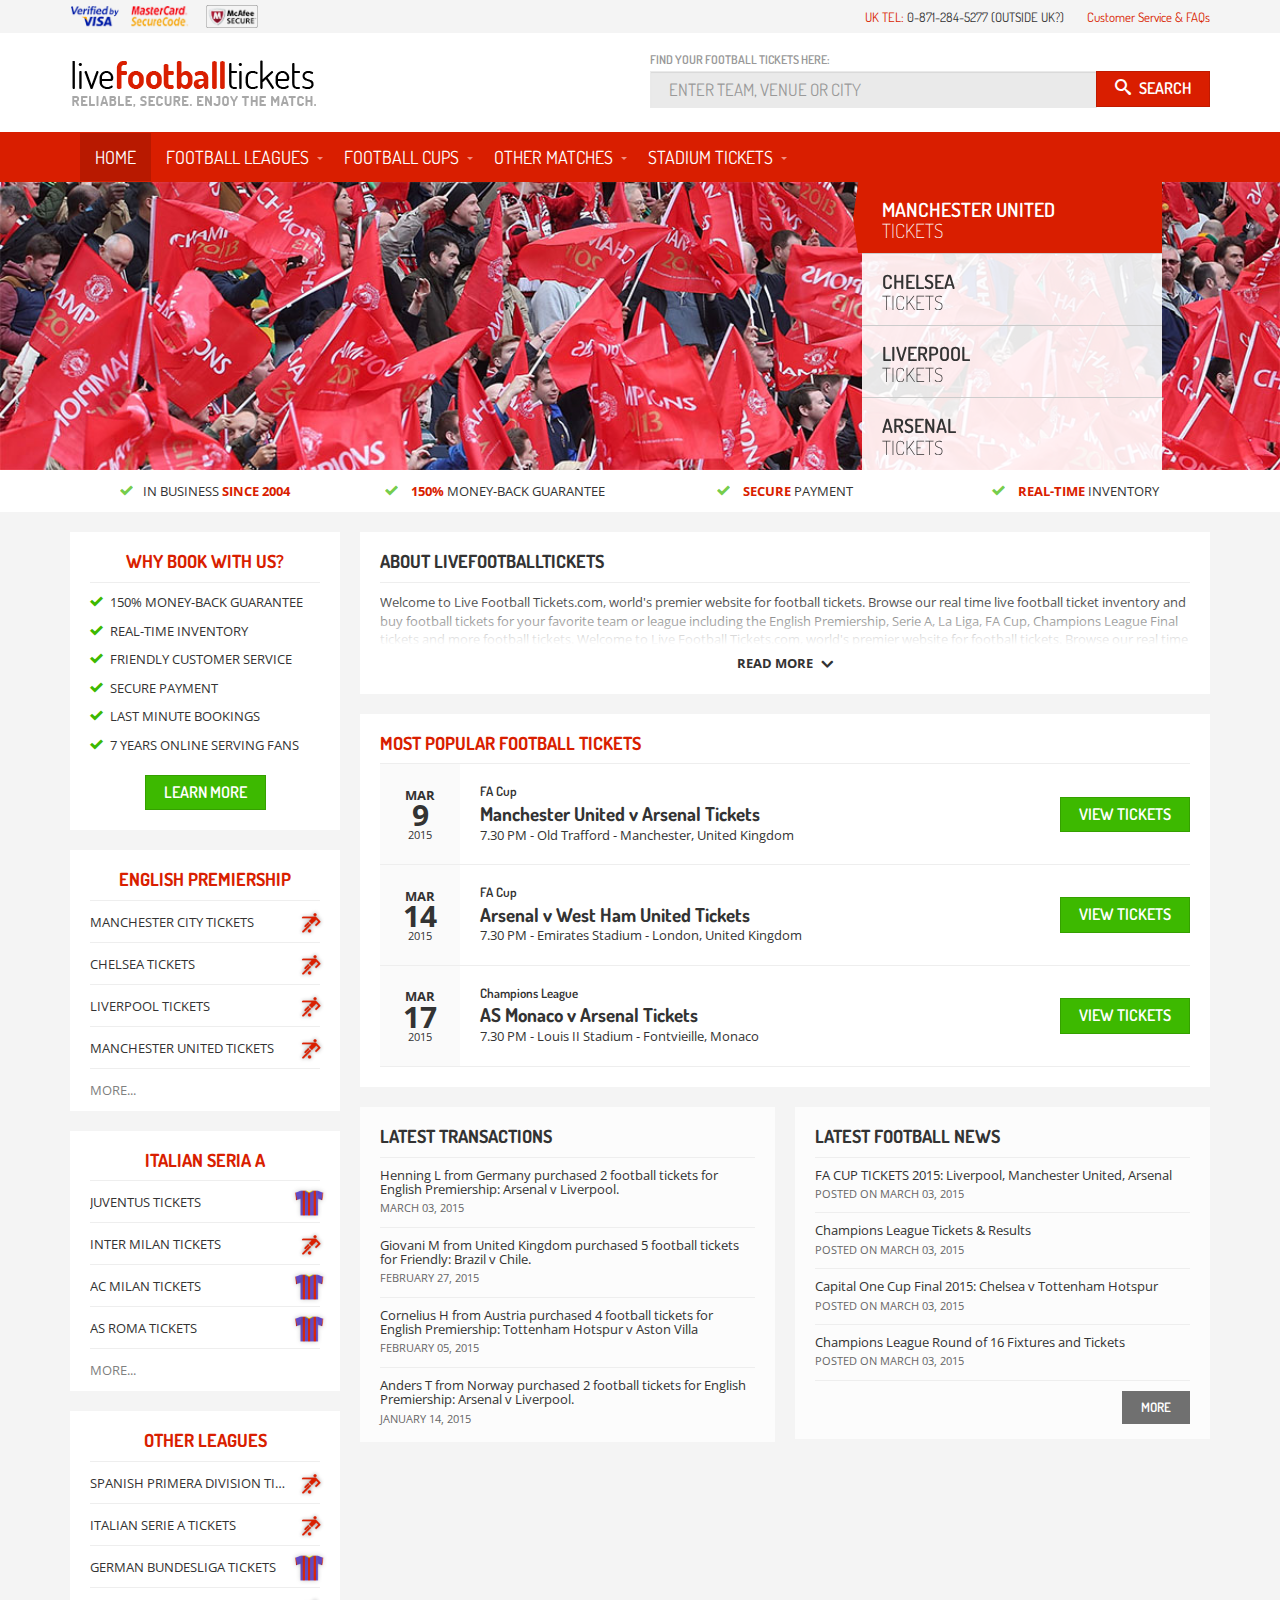
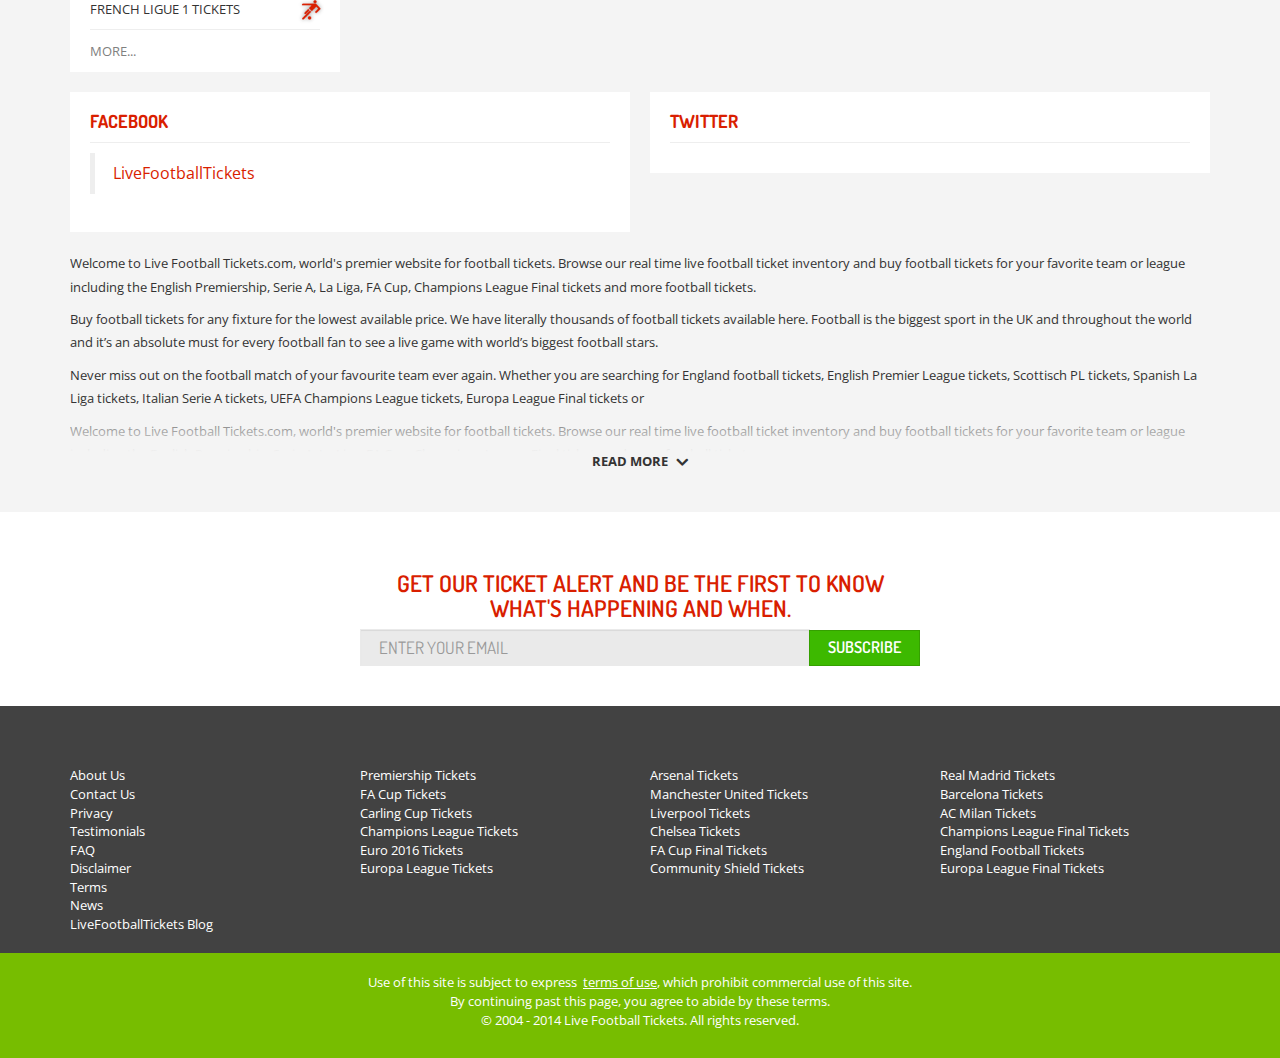
==== index.html @ 7b4acac4 "Updates" ====
<!doctype html>
<html class="no-js">
  <head>
    <meta charset="utf-8">
    <title>LiveFootballTickets</title>
    <meta name="description" content="">
    <meta name="viewport" content="width=device-width, initial-scale=1">
    <!-- Place favicon.ico and apple-touch-icon.png in the root directory-->
    <link href="http://fonts.googleapis.com/css?family=Dosis:300,400,600,700,800|Open+Sans:300italic,400italic,400,300,700" rel="stylesheet" type="text/css" />
    <base href="/livefootballtickets">
    <!-- for github deploy only -->
    <link rel="stylesheet" href="styles/vendor.css?v=af28445c48b2ef10b7b23343bd97a630" inline>
    <link rel="stylesheet" href="styles/app.css?v=44ea3790572076ad682a41f0f8be0756" inline>
    <meta http-equiv="X-UA-Compatible" content="IE=edge" />
    <!--[if lt IE 9]>
<link href="/respond.proxy.gif" id="respond-redirect" rel="respond-redirect"/>
<script src="/respond.min.js"></script>
<![endif]-->
    <style>
      @-webkit-viewport {
        width: device-width;
      }

      @-moz-viewport {
        width: device-width;
      }

      @-ms-viewport {
        width: device-width;
      }

      @-o-viewport {
        width: device-width;
      }

      @viewport {
        width: device-width;
      }
    </style>
    <script>
      if (navigator.userAgent.match(/IEMobile\/10\.0/))
      {
        var msViewportStyle = document.createElement('style');
        msViewportStyle.appendChild(document.createTextNode('@-ms-viewport{width:auto!important}'));
        document.querySelector('head').appendChild(msViewportStyle);
      }
    </script>
  </head>
  <body class="page--home">
    <div id="fb-root"></div>
    <!-- section: header -->
    <div class="header">
      <!-- partial: header_top -->
      <div class="header-top">
        <div class="container">
          <div class="row">
            <div class="col-xs-7 col-sm-5">
              <div class="wrap wrap-verified">
                <img src="images/verified.png" alt="Verified by VISA, MasterCard SecureCode, McAfee Secure" width="135" class="img-responsive" />
              </div>
              <div class="wrap wrap-mcafee">
                <a href="#">
                  <img src="images/mcafee-secure.png" alt="McAfee Secure" class="img-responsive" />
                </a>
              </div>
              <div class="wrap wrap-fb">
                <div data-href="https://www.facebook.com/LiveFootballTickets" data-layout="button_count" data-action="like" data-show-faces="false" data-share="false" class="hidden-xs fb-like"></div>
              </div>
            </div>
            <div class="col-sm-7 hidden-xs contact-info">
              <span class="text-uppercase">
                <span class="text-primary">UK tel:</span> 0-871-284-5277 (outside UK?)</span>
              <a href="/content.html" class="faq-link">Customer Service & FAQs</a>
            </div>
            <div class="col-xs-5 visible-xs-block text-uppercase contact-info">
              <div class="text-muted">
                <i class="icon icon-phone"></i> UK tel</div>
              <div class="telephone">0-871-284-5277</div>
            </div>
          </div>
        </div>
      </div>
      <!-- endpartial: header_top -->
      <div class="header-middle">
        <!-- partial: header_main -->
        <header class="header-main">
          <div class="container">
            <div class="row">
              <div class="col-sm-3">
                <a href="/" class="logo">
                  <div class="logo-title text-hide">
                    <img src="images/logo.png" alt="LiveFootballTickets: Reliable, secure, enjoy the match." class="logo-img img-responsive" />LiveFootballTickets</div>
                  <div class="logo-subtitle text-hide">Reliable, secure, enjoy the match.</div>
                </a>
              </div>
              <div class="col-sm-6 col-sm-offset-3">
                <div class="search">
                  <h5 class="search-label hidden-xs">Find your football tickets here:</h5>
                  <form action="/" type="POST"></form>
                  <div class="input-group">
                    <input id="search-main" name="" placeholder="Enter team, venue or city" class="form-control input-lg" />
                    <span class="input-group-btn">
                      <button type="submit" class="btn btn-lg btn-primary">
                        <i class="icon icon-search"></i>
                        <span class="hidden-xs">Search</span>
                      </button>
                    </span>
                  </div>
                </div>
              </div>
            </div>
          </div>
        </header>
        <!-- endpartial: header_main -->
        <!-- partial: header_navbar -->
        <nav id="navbar" class="header-navbar navbar navbar-default navbar-expander">
          <div class="container">
            <button type="button" data-toggle="collapse" data-target="#main-menu" class="navbar-toggle collapsed">
              <span class="sr-only">Toggle navigation</span>
              <span class="icon-bar"></span>
              <span class="icon-bar"></span>
              <span class="icon-bar"></span>
            </button>
            <div id="main-menu" class="navbar-collapse collapse">
              <ul class="nav navbar-nav">
                <li class="active">
                  <a href="/">Home</a>
                </li>
                <li class="dropdown">
                  <a href="/league.html">Football Leagues</a>
                  <button data-toggle="dropdown" aria-expanded="false" class="dropdown-toggle">
                    <span class="caret"></span>
                  </button>
                  <ul role="menu" class="dropdown-menu">
                    <li>
                      <a href="/league.html">About</a>
                    </li>
                    <li>
                      <a href="/league.html">Contact</a>
                    </li>
                    <li>
                      <a href="/league.html">Contact</a>
                    </li>
                    <li>
                      <a href="/league.html">About</a>
                    </li>
                    <li>
                      <a href="/league.html">Contact</a>
                    </li>
                    <li>
                      <a href="/league.html">Contact</a>
                    </li>
                  </ul>
                </li>
                <li class="dropdown">
                  <a href="/league.html">Football Cups</a>
                  <button data-toggle="dropdown" aria-expanded="false" class="dropdown-toggle">
                    <span class="caret"></span>
                  </button>
                  <ul role="menu" class="dropdown-menu">
                    <li>
                      <a href="/content.html">About</a>
                    </li>
                    <li>
                      <a href="/content.html">Contact</a>
                    </li>
                  </ul>
                </li>
                <li class="dropdown">
                  <a href="/match.html">Other matches</a>
                  <button data-toggle="dropdown" aria-expanded="false" class="dropdown-toggle">
                    <span class="caret"></span>
                  </button>
                  <ul role="menu" class="dropdown-menu">
                    <li>
                      <a href="/match.html">About</a>
                    </li>
                    <li>
                      <a href="/match.html">Contact</a>
                    </li>
                  </ul>
                </li>
                <li class="dropdown">
                  <a href="/match.html">Stadium tickets</a>
                  <button data-toggle="dropdown" aria-expanded="false" class="dropdown-toggle">
                    <span class="caret"></span>
                  </button>
                  <ul role="menu" class="dropdown-menu">
                    <li>
                      <a href="/content.html">About</a>
                    </li>
                    <li>
                      <a href="/content.html">Contact</a>
                    </li>
                  </ul>
                </li>
              </ul>
            </div>
          </div>
        </nav>
        <!-- endpartial: header_navbar -->
      </div>
      <div id="header-slider">
        <div id="header-slider-placeholder">
          <div class="stretcher">
            <div class="midpoint">
              <div class="midpoint-inner">
                <img src="images/ajax-loader.gif" width="32" height="32" class="loader">
              </div>
            </div>
          </div>
        </div>
        <div id="header-slider-main">
          <img src="images/hp2-manunited.jpg" alt="">
          <img src="images/hp2-chelsea.jpg" alt="">
          <img src="images/hp2-liverpool.jpg" alt="">
          <img src="images/hp2-arsenal.jpg" alt="">
        </div>
        <!-- Slider indicators -->
        <div id="header-slider-nav-wrap" class="hidden-xs hidden-sm">
          <div class="container">
            <ul id="header-slider-nav">
              <li data-idx="0" class="active">
                <a href="/club.html" class="slider-nav-link">
                  <div class="slider-nav-inner">
                    <div class="triangle"></div>
                    <h4>Manchester United</h4>
                    <h5>Tickets</h5>
                  </div>
                </a>
              </li>
              <li data-idx="1">
                <a href="/club.html" class="slider-nav-link">
                  <div class="slider-nav-inner">
                    <div class="triangle"></div>
                    <h4>Chelsea</h4>
                    <h5>Tickets</h5>
                  </div>
                </a>
              </li>
              <li data-idx="2">
                <a href="/club.html" class="slider-nav-link">
                  <div class="slider-nav-inner">
                    <div class="triangle"></div>
                    <h4>Liverpool</h4>
                    <h5>Tickets</h5>
                  </div>
                </a>
              </li>
              <li data-idx="3">
                <a href="/club.html" class="slider-nav-link">
                  <div class="slider-nav-inner">
                    <div class="triangle"></div>
                    <h4>Arsenal</h4>
                    <h5>Tickets</h5>
                  </div>
                </a>
              </li>
            </ul>
          </div>
        </div>
      </div>
      <!-- partial: header_info -->
      <div class="header-info">
        <div class="container">
          <div class="row">
            <div class="col-sm-4 col-md-3">
              <h4>
                <i class="icon icon-checkmark"></i>In business
                <strong class="text-primary"> since 2004</strong>
              </h4>
            </div>
            <div class="col-sm-4 col-md-3 hidden-xs hidden-sm">
              <h4>
                <i class="icon icon-checkmark"></i>
                <strong class="text-primary">150%</strong> money-back guarantee</h4>
            </div>
            <div class="col-sm-4 col-md-3 hidden-xs">
              <h4>
                <i class="icon icon-checkmark"></i>
                <strong class="text-primary">Secure</strong> payment</h4>
            </div>
            <div class="col-sm-4 col-md-3 hidden-xs">
              <h4>
                <i class="icon icon-checkmark"></i>
                <strong class="text-primary">Real-time</strong> inventory</h4>
            </div>
          </div>
        </div>
      </div>
      <!-- endpartial: header_info -->
    </div>
    <!-- endsection: header -->
    <!--[if lt IE 8]>
    <div class="alert alert-warning browserupgrade text-center"><p><small>You are using an <strong>outdated</strong> browser. Please <a class="text-danger" href="http://browsehappy.com/">upgrade your browser</a> to improve your experience.</small></p></div>
  <![endif]-->
    <div class="container">
      <div class="row">
        <div class="col-md-3 sidebar">
          <div class="row">
            <div class="col-sm-4 col-md-12 hidden-xs">
              <!-- macro: box_whyBookWithUs -->
              <div id="why-book-with-us" class="box">
                <h3 class="text-center text-primary">Why book with us?</h3>
                <ul class="box-list box-list--features">
                  <li>
                    <i class="icon icon-checkmark"></i>150% money-back guarantee</li>
                  <li>
                    <i class="icon icon-checkmark"></i>Real-time inventory</li>
                  <li>
                    <i class="icon icon-checkmark"></i>Friendly customer service</li>
                  <li>
                    <i class="icon icon-checkmark"></i>Secure payment</li>
                  <li>
                    <i class="icon icon-checkmark"></i>Last minute bookings</li>
                  <li>
                    <i class="icon icon-checkmark"></i>7 years online serving fans</li>
                </ul>
                <div class="text-center breath-md-top hidden-sm">
                  <a href="#" class="btn btn-lg btn-success">Learn more</a>
                </div>
              </div>
              <!-- endmacro -->
            </div>
            <div class="col-sm-8 visible-sm-block">
              <div id="about" class="box">
                <!-- macro: block_about -->
                <h3>About LiveFootballTickets</h3>
                <p class="readmore about">Welcome to Live Football Tickets.com, world's premier website for football tickets. Browse our real time live football ticket inventory and buy football tickets for your favorite team or league including the English Premiership, Serie
                  A, La Liga, FA Cup, Champions League Final tickets and more football tickets. Welcome to Live Football Tickets.com, world's premier website for football tickets. Browse our real time live football ticket inventory and buy football tickets
                  for your favorite team or league including the English Premiership, Serie A, La Liga, FA Cup, Champions League Final tickets and more football tickets. Welcome to Live Football Tickets.com, world's premier website for football tickets.
                  Browse our real time live football ticket inventory and buy football tickets for your favorite team or league including the English Premiership, Serie A, La Liga, FA Cup, Champions League Final tickets and more football tickets.</p>
                <!-- endmacro -->
              </div>
            </div>
            <div class="col-xs-12 col-sm-4 col-md-12">
              <!-- macro: box_sidebarListLinks -->
              <div class="box ">
                <h3 class="text-primary">English Premiership</h3>
                <ul class="box-list box-list--links">
                  <li>
                    <a href="/club.html">
                      <img src="images/shirt-generic.png" height="45">
                      <span>Manchester City tickets</span>
                    </a>
                  </li>
                  <li>
                    <a href="/club.html">
                      <img src="images/shirt-generic.png" height="45">
                      <span>Chelsea tickets</span>
                    </a>
                  </li>
                  <li>
                    <a href="/club.html">
                      <img src="images/shirt-generic.png" height="45">
                      <span>Liverpool tickets</span>
                    </a>
                  </li>
                  <li>
                    <a href="/club.html">
                      <img src="images/shirt-generic.png" height="45">
                      <span>Manchester United tickets</span>
                    </a>
                  </li>
                  <li>
                    <a href="/club.html" class="more">More...</a>
                  </li>
                </ul>
              </div>
              <!-- endmacro -->
            </div>
            <div class="col-xs-12 col-sm-4 col-md-12">
              <!-- macro: box_sidebarListLinks -->
              <div class="box ">
                <h3 class="text-primary">Italian Seria A</h3>
                <ul class="box-list box-list--links">
                  <li>
                    <a href="/club.html">
                      <img src="images/shirt-temp.png" height="45">
                      <span>Juventus tickets</span>
                    </a>
                  </li>
                  <li>
                    <a href="/club.html">
                      <img src="images/shirt-generic.png" height="45">
                      <span>Inter Milan tickets</span>
                    </a>
                  </li>
                  <li>
                    <a href="/club.html">
                      <img src="images/shirt-temp.png" height="45">
                      <span>AC Milan tickets</span>
                    </a>
                  </li>
                  <li>
                    <a href="/club.html">
                      <img src="images/shirt-temp.png" height="45">
                      <span>AS Roma tickets</span>
                    </a>
                  </li>
                  <li>
                    <a href="/club.html" class="more">More...</a>
                  </li>
                </ul>
              </div>
              <!-- endmacro -->
            </div>
            <div class="col-xs-12 col-sm-4 col-md-12">
              <!-- macro: box_sidebarListLinks -->
              <div class="box ">
                <h3 class="text-primary">Other leagues</h3>
                <ul class="box-list box-list--links">
                  <li>
                    <a href="/league.html">
                      <img src="images/shirt-generic.png" height="45">
                      <span>Spanish primera division tickets</span>
                    </a>
                  </li>
                  <li>
                    <a href="/league.html">
                      <img src="images/shirt-generic.png" height="45">
                      <span>Italian Serie A tickets</span>
                    </a>
                  </li>
                  <li>
                    <a href="/league.html">
                      <img src="images/shirt-temp.png" height="45">
                      <span>German Bundesliga tickets</span>
                    </a>
                  </li>
                  <li>
                    <a href="/league.html">
                      <img src="images/shirt-generic.png" height="45">
                      <span>French Ligue 1 tickets</span>
                    </a>
                  </li>
                  <li>
                    <a href="/league.html" class="more">More...</a>
                  </li>
                </ul>
              </div>
              <!-- endmacro -->
            </div>
          </div>
        </div>
        <div class="col-md-9">
          <div class="row">
            <div class="col-sm-12">
              <div class="box hidden-xs hidden-sm">
                <!-- macro: block_about -->
                <h3>About LiveFootballTickets</h3>
                <p class="readmore about">Welcome to Live Football Tickets.com, world's premier website for football tickets. Browse our real time live football ticket inventory and buy football tickets for your favorite team or league including the English Premiership, Serie
                  A, La Liga, FA Cup, Champions League Final tickets and more football tickets. Welcome to Live Football Tickets.com, world's premier website for football tickets. Browse our real time live football ticket inventory and buy football tickets
                  for your favorite team or league including the English Premiership, Serie A, La Liga, FA Cup, Champions League Final tickets and more football tickets. Welcome to Live Football Tickets.com, world's premier website for football tickets.
                  Browse our real time live football ticket inventory and buy football tickets for your favorite team or league including the English Premiership, Serie A, La Liga, FA Cup, Champions League Final tickets and more football tickets.</p>
                <!-- endmacro -->
              </div>
              <div class="box breath-md-top">
                <h2 class="text-primary">Most popular football tickets</h2>
                <ol class="event-list">
                  <!-- macro: eventItem -->
                  <li class="event-list-item">
                    <div class="event-list-item-inner">
                      <div class="event-date">
                        <div class="event-date-inner">
                          <div class="month">Mar</div>
                          <div class="day">9</div>
                          <div class="year">2015</div>
                        </div>
                      </div>
                      <div class="event-info">
                        <h5>FA Cup</h5>
                        <h4>Manchester United v Arsenal Tickets</h4>
                        <span>7.30 PM - Old Trafford - Manchester, United Kingdom</span>
                      </div>
                      <div class="event-action hidden-xs">
                        <a href="/match.html" class="btn btn-lg btn-success">View tickets</a>
                      </div>
                    </div>
                  </li>
                  <!-- endmacro -->
                  <!-- macro: eventItem -->
                  <li class="event-list-item">
                    <div class="event-list-item-inner">
                      <div class="event-date">
                        <div class="event-date-inner">
                          <div class="month">Mar</div>
                          <div class="day">14</div>
                          <div class="year">2015</div>
                        </div>
                      </div>
                      <div class="event-info">
                        <h5>FA Cup</h5>
                        <h4>Arsenal v West Ham United Tickets</h4>
                        <span>7.30 PM - Emirates Stadium - London, United Kingdom</span>
                      </div>
                      <div class="event-action hidden-xs">
                        <a href="/match.html" class="btn btn-lg btn-success">View tickets</a>
                      </div>
                    </div>
                  </li>
                  <!-- endmacro -->
                  <!-- macro: eventItem -->
                  <li class="event-list-item">
                    <div class="event-list-item-inner">
                      <div class="event-date">
                        <div class="event-date-inner">
                          <div class="month">Mar</div>
                          <div class="day">17</div>
                          <div class="year">2015</div>
                        </div>
                      </div>
                      <div class="event-info">
                        <h5>Champions League</h5>
                        <h4>AS Monaco v Arsenal Tickets</h4>
                        <span>7.30 PM - Louis II Stadium - Fontvieille, Monaco</span>
                      </div>
                      <div class="event-action hidden-xs">
                        <a href="/match.html" class="btn btn-lg btn-success">View tickets</a>
                      </div>
                    </div>
                  </li>
                  <!-- endmacro -->
                </ol>
              </div>
            </div>
          </div>
          <div class="row">
            <div class="col-sm-6">
              <!-- macro: box_latestTransactions -->
              <div class="box box-secondary breath-md-top">
                <h3>Latest transactions</h3>
                <ul class="box-list box-list--no-links">
                  <!-- macro: transactionListItem -->
                  <li>
                    <h4 class="news-title">Henning L from Germany purchased 2 football tickets for English Premiership: Arsenal v Liverpool.</h4>
                    <time class="news-date">March 03, 2015</time>
                  </li>
                  <!-- endmacro -->
                  <!-- macro: transactionListItem -->
                  <li>
                    <h4 class="news-title">Giovani M from United Kingdom purchased 5 football tickets for Friendly: Brazil v Chile.</h4>
                    <time class="news-date">February 27, 2015</time>
                  </li>
                  <!-- endmacro -->
                  <!-- macro: transactionListItem -->
                  <li>
                    <h4 class="news-title">Cornelius H from Austria purchased 4 football tickets for English Premiership: Tottenham Hotspur v Aston Villa</h4>
                    <time class="news-date">February 05, 2015</time>
                  </li>
                  <!-- endmacro -->
                  <!-- macro: transactionListItem -->
                  <li>
                    <h4 class="news-title">Anders T from Norway purchased 2 football tickets for English Premiership: Arsenal v Liverpool.</h4>
                    <time class="news-date">January 14, 2015</time>
                  </li>
                  <!-- endmacro -->
                </ul>
              </div>
              <!-- endmacro -->
            </div>
            <div class="col-sm-6">
              <!-- macro: box_latestFootballNews -->
              <div class="box box-secondary breath-md-top">
                <h3>Latest football news</h3>
                <ul class="box-list box-list--news">
                  <!-- macro: newsListItem -->
                  <li>
                    <a href="/content.html">
                      <h4 class="news-title">FA CUP TICKETS 2015: Liverpool, Manchester United, Arsenal</h4>
                      <span class="news-date">posted on</span>
                      <time class="news-date">March 03, 2015</time>
                    </a>
                  </li>
                  <!-- endmacro -->
                  <!-- macro: newsListItem -->
                  <li>
                    <a href="/content.html">
                      <h4 class="news-title">Champions League Tickets &amp; Results</h4>
                      <span class="news-date">posted on</span>
                      <time class="news-date">March 03, 2015</time>
                    </a>
                  </li>
                  <!-- endmacro -->
                  <!-- macro: newsListItem -->
                  <li>
                    <a href="/content.html">
                      <h4 class="news-title">Capital One Cup Final 2015: Chelsea v Tottenham Hotspur</h4>
                      <span class="news-date">posted on</span>
                      <time class="news-date">March 03, 2015</time>
                    </a>
                  </li>
                  <!-- endmacro -->
                  <!-- macro: newsListItem -->
                  <li>
                    <a href="/content.html">
                      <h4 class="news-title">Champions League Round of 16 Fixtures and Tickets</h4>
                      <span class="news-date">posted on</span>
                      <time class="news-date">March 03, 2015</time>
                    </a>
                  </li>
                  <!-- endmacro -->
                  <li>
                    <a href="/news.html" class="more clearfix">
                      <button class="btn btn-default btn-md pull-right">More</button>
                    </a>
                  </li>
                </ul>
              </div>
              <!-- endmacro -->
            </div>
          </div>
        </div>
      </div>
      <div class="row hidden-xs hidden-sm">
        <div class="col-sm-6">
          <!-- macro: box_socialFacebook -->
          <div class="box">
            <h3 class="text-primary">Facebook</h3>
            <div class="fb-page" data-href="http://www.facebook.com/LiveFootballTickets" data-width="500" data-small-header="false" data-adapt-container-width="true" data-hide-cover="false" data-show-facepile="true">
              <blockquote cite="http://www.facebook.com/LiveFootballTickets" class="fb-xfbml-parse-ignore">
                <a href="http://www.facebook.com/LiveFootballTickets">LiveFootballTickets</a>
              </blockquote>
            </div>
          </div>
          <!-- endmacro -->
        </div>
        <div class="col-sm-6">
          <!-- macro: box_socialTwitter -->
          <div class="box">
            <h3 class="text-primary">Twitter</h3>
            <a data-dnt="true" height="210" data-chrome="nofooter" href="https://twitter.com/LiveFootballTix" data-widget-id="583250938510573568" class="twitter-timeline"></a>
          </div>
          <!-- endmacro -->
        </div>
      </div>
      <!-- section: homepage_bottom -->
      <!-- macro: block_introduction -->
      <div class="breath-md">
        <div class="readmore">
          <p>Welcome to Live Football Tickets.com, world's premier website for football tickets. Browse our real time live football ticket inventory and buy football tickets for your favorite team or league including the English Premiership, Serie A, La
            Liga, FA Cup, Champions League Final tickets and more football tickets.</p>
          <p>Buy football tickets for any fixture for the lowest available price. We have literally thousands of football tickets available here. Football is the biggest sport in the UK and throughout the world and it’s an absolute must for every football
            fan to see a live game with world’s biggest football stars.</p>
          <p>Never miss out on the football match of your favourite team ever again. Whether you are searching for England football tickets, English Premier League tickets, Scottisch PL tickets, Spanish La Liga tickets, Italian Serie A tickets, UEFA Champions
            League tickets, Europa League Final tickets or</p>
          <p>Welcome to Live Football Tickets.com, world's premier website for football tickets. Browse our real time live football ticket inventory and buy football tickets for your favorite team or league including the English Premiership, Serie A, La
            Liga, FA Cup, Champions League Final tickets and more football tickets.</p>
          <p>Buy football tickets for any fixture for the lowest available price. We have literally thousands of football tickets available here. Football is the biggest sport in the UK and throughout the world and it’s an absolute must for every football
            fan to see a live game with world’s biggest football stars.</p>
          <p>Never miss out on the football match of your favourite team ever again. Whether you are searching for England football tickets, English Premier League tickets, Scottisch PL tickets, Spanish La Liga tickets, Italian Serie A tickets, UEFA Champions
            League tickets, Europa League Final tickets or</p>
        </div>
      </div>
      <!-- endmacro -->
      <!-- endsection: homepage_bottom -->
    </div>
    <!-- macro: newsletter -->
    <div class="newsletter breath-md-top hidden-xs hidden-sm">
      <div class="container">
        <div class="row">
          <div class="col-md-6 col-md-offset-3">
            <h3 class="text-center text-primary">Get our ticket alert and be the first to know what's happening and when.</h3>
            <form action="" type="POST">
              <div class="input-group">
                <input placeholder="Enter your email" class="form-control input-lg" />
                <span class="input-group-btn">
                  <button class="btn btn-lg btn-success">Subscribe</button>
                </span>
              </div>
            </form>
          </div>
        </div>
      </div>
    </div>
    <!-- endmacro -->
    <!-- partial: footer -->
    <div class="footer">
      <div class="container">
        <div class="row">
          <div class="col-xs-6 col-sm-4 col-md-3">
            <ul>
              <li>
                <a href="#">About Us</a>
              </li>
              <li>
                <a href="#">Contact Us</a>
              </li>
              <li>
                <a href="#">Privacy</a>
              </li>
              <li>
                <a href="#">Testimonials</a>
              </li>
              <li>
                <a href="#">FAQ</a>
              </li>
              <li>
                <a href="#">Disclaimer</a>
              </li>
              <li>
                <a href="#">Terms</a>
              </li>
              <li>
                <a href="#">News</a>
              </li>
              <li>
                <a href="#">LiveFootballTickets Blog</a>
              </li>
            </ul>
          </div>
          <div class="col-xs-6 col-sm-4 col-md-3">
            <ul>
              <li>
                <a href="/league.html">Premiership Tickets</a>
              </li>
              <li>
                <a href="/league.html">FA Cup Tickets</a>
              </li>
              <li>
                <a href="/league.html">Carling Cup Tickets</a>
              </li>
              <li>
                <a href="/league.html">Champions League Tickets</a>
              </li>
              <li>
                <a href="/league.html">Euro 2016 Tickets</a>
              </li>
              <li>
                <a href="/league.html">Europa League Tickets</a>
              </li>
            </ul>
          </div>
          <div class="col-xs-6 col-sm-4 col-md-3">
            <ul>
              <li>
                <a href="/club.html">Arsenal Tickets</a>
              </li>
              <li>
                <a href="/club.html">Manchester United Tickets</a>
              </li>
              <li>
                <a href="/club.html">Liverpool Tickets</a>
              </li>
              <li>
                <a href="/club.html">Chelsea Tickets</a>
              </li>
              <li>
                <a href="/club.html">FA Cup Final Tickets</a>
              </li>
              <li>
                <a href="/club.html">Community Shield Tickets</a>
              </li>
            </ul>
          </div>
          <div class="col-xs-6 col-sm-4 col-md-3">
            <ul>
              <li>
                <a href="#">Real Madrid Tickets</a>
              </li>
              <li>
                <a href="#">Barcelona Tickets</a>
              </li>
              <li>
                <a href="#">AC Milan Tickets</a>
              </li>
              <li>
                <a href="#">Champions League Final Tickets</a>
              </li>
              <li>
                <a href="#">England Football Tickets</a>
              </li>
              <li>
                <a href="#">Europa League Final Tickets</a>
              </li>
            </ul>
          </div>
        </div>
      </div>
    </div>
    <div class="footer-lower">
      <p class="text-center">Use of this site is subject to express&nbsp;
        <a href="">terms of use</a>, which prohibit commercial use of this site.
        <br/>By continuing past this page, you agree to abide by these terms.
        <br/>&copy; 2004 - 2014 Live Football Tickets. All rights reserved.</p>
    </div>
    <!-- endpartial: footer -->
    <!-- macro: modal_mobileWelcome -->
    <div id="modal-welcome" tabindex="-1" role="dialog" aria-labelledby="welcomeModal" aria-hidden="true" class="modal fade">
      <div class="modal-dialog modal-no-title">
        <div class="modal-content">
          <div class="modal-header">
            <button type="button" data-dismiss="modal" aria-label="Close" class="close">
              <span aria-hidden="true">&times;</span>
            </button>
          </div>
          <div class="modal-body">
            <header class="text-center">
              <div class="text-uppercase">Welcome to</div>
              <img src="images/logo.png" alt="" class="img-responsive center-block" />
              <div class="modal-banner breath-md-top">
                <img src="images/hp-banner.jpg" alt="" class="img-responsive center-block" />
              </div>
            </header>
            <!-- macro: box_whyBookWithUs -->
            <div id="why-book-with-us" class="box">
              <h3 class="text-center">Why book with us?</h3>
              <ul class="box-list box-list--features">
                <li>
                  <i class="icon icon-checkmark"></i>150% money-back guarantee</li>
                <li>
                  <i class="icon icon-checkmark"></i>Real-time inventory</li>
                <li>
                  <i class="icon icon-checkmark"></i>Friendly customer service</li>
                <li>
                  <i class="icon icon-checkmark"></i>Secure payment</li>
                <li>
                  <i class="icon icon-checkmark"></i>Last minute bookings</li>
                <li>
                  <i class="icon icon-checkmark"></i>7 years online serving fans</li>
              </ul>
            </div>
            <!-- endmacro -->
            <div class="row text-center">
              <div class="col-xs-8 col-xs-offset-2">
                <button id="modal-welcome-btn-continue" type="button" data-dismiss="modal" aria-label="Continue" class="btn btn-lg btn-block btn-success">Continue</button>
              </div>
            </div>
          </div>
        </div>
      </div>
    </div>
    <!-- endmacro -->
    <!-- Google Analytics: change UA-XXXXX-X to be your site's ID.-->
    <script>
      (function(b, o, i, l, e, r)
      {
        b.GoogleAnalyticsObject = l;
        b[l] || (b[l] = function()
        {
          (b[l].q = b[l].q || []).push(arguments)
        });
        b[l].l = +new Date;
        e = o.createElement(i);
        r = o.getElementsByTagName(i)[0];
        e.src = '//www.google-analytics.com/analytics.js';
        r.parentNode.insertBefore(e, r)
      }(window, document, 'script', 'ga'));
      ga('create', 'UA-XXXXX-X');
      ga('send', 'pageview');
    </script>
    <!-- Facebook js sdk-->
    <script>
      (function(d, s, id)
      {
        var js, fjs = d.getElementsByTagName(s)[0];
        if (d.getElementById(id)) return;
        js = d.createElement(s);
        js.id = id;
        js.src = "//connect.facebook.net/en_GB/sdk.js#xfbml=1&version=v2.6&appId=1394403754167366";
        fjs.parentNode.insertBefore(js, fjs);
      }(document, 'script', 'facebook-jssdk'));
    </script>
    <!-- Twitter js-->
    <script>
      ! function(d, s, id)
      {
        var js, fjs = d.getElementsByTagName(s)[0],
          p = /^http:/.test(d.location) ? 'http' : 'https';
        if (!d.getElementById(id))
        {
          js = d.createElement(s);
          js.id = id;
          js.src = p + "://platform.twitter.com/widgets.js";
          fjs.parentNode.insertBefore(js, fjs);
        }
      }(document, "script", "twitter-wjs");
    </script>
    <script src="scripts/vendor.js?v=fd41f0cd71d80eb8d44043fdc073ce47" inline></script>
    <script src="scripts/app.js?v=3622ab19b0df79af62c5928af5fc5c9d" inline></script>
    <!-- partial: notifications -->
    <script>
      setTimeout(function()
      {
        $(document).ready(function()
        {
          $.notify('18 more people are currently looking at tickets for this match');
        });
      }, 2000);
    </script>
    <!-- endpartial: notifications -->
    <script>
      window.LTF_MOCKED_API = true
    </script>
  </body>
</html>
---- styles/vendor.css ----
@charset "UTF-8";.slick-slider{-moz-box-sizing:border-box;box-sizing:border-box;-webkit-user-select:none;-moz-user-select:none;-ms-user-select:none;user-select:none;-webkit-touch-callout:none;-khtml-user-select:none;-ms-touch-action:pan-y;touch-action:pan-y;-webkit-tap-highlight-color:transparent}.slick-list,.slick-slider{position:relative;display:block}.slick-list{overflow:hidden;margin:0;padding:0}.slick-list:focus{outline:none}.slick-list.dragging{cursor:pointer;cursor:hand}.slick-slider .slick-list,.slick-slider .slick-track{-webkit-transform:translateZ(0);-moz-transform:translateZ(0);-ms-transform:translateZ(0);-o-transform:translateZ(0);transform:translateZ(0)}.slick-track{position:relative;top:0;left:0;display:block}.slick-track:after,.slick-track:before{display:table;content:""}.slick-track:after{clear:both}.slick-loading .slick-track{visibility:hidden}.slick-slide{display:none;float:left;height:100%;min-height:1px}[dir=rtl] .slick-slide{float:right}.slick-slide img{display:block}.slick-slide.slick-loading img{display:none}.slick-slide.dragging img{pointer-events:none}.slick-initialized .slick-slide{display:block}.slick-loading .slick-slide{visibility:hidden}.slick-vertical .slick-slide{display:block;height:auto;border:1px solid transparent}.slick-loading .slick-list{background:#fff url(ajax-loader.gif) 50% no-repeat}@font-face{font-family:slick;font-weight:400;font-style:normal;src:url(fonts/slick.eot);src:url(fonts/slick.eot?#iefix) format("embedded-opentype"),url(fonts/slick.woff) format("woff"),url(fonts/slick.ttf) format("truetype"),url(fonts/slick.svg#slick) format("svg")}.slick-next,.slick-prev{font-size:0;line-height:0;position:absolute;top:50%;display:block;width:20px;height:20px;margin-top:-10px;padding:0;cursor:pointer;border:none}.slick-next,.slick-next:focus,.slick-next:hover,.slick-prev,.slick-prev:focus,.slick-prev:hover{color:transparent;outline:none;background:transparent}.slick-next:focus:before,.slick-next:hover:before,.slick-prev:focus:before,.slick-prev:hover:before{opacity:1}.slick-next.slick-disabled:before,.slick-prev.slick-disabled:before{opacity:.25}.slick-next:before,.slick-prev:before{font-family:slick;font-size:20px;line-height:1;opacity:.75;color:#fff;-webkit-font-smoothing:antialiased;-moz-osx-font-smoothing:grayscale}.slick-prev{left:-25px}[dir=rtl] .slick-prev{right:-25px;left:auto}.slick-prev:before{content:"←"}[dir=rtl] .slick-prev:before{content:"→"}.slick-next{right:-25px}[dir=rtl] .slick-next{right:auto;left:-25px}.slick-next:before{content:"→"}[dir=rtl] .slick-next:before{content:"←"}.slick-slider{margin-bottom:30px}.slick-dots{position:absolute;bottom:-45px;display:block;width:100%;padding:0;list-style:none;text-align:center}.slick-dots li{position:relative;display:inline-block;margin:0 5px;padding:0}.slick-dots li,.slick-dots li button{width:20px;height:20px;cursor:pointer}.slick-dots li button{font-size:0;line-height:0;display:block;padding:5px;color:transparent;border:0;outline:none;background:transparent}.slick-dots li button:focus,.slick-dots li button:hover{outline:none}.slick-dots li button:focus:before,.slick-dots li button:hover:before{opacity:1}.slick-dots li button:before{font-family:slick;font-size:6px;line-height:20px;position:absolute;top:0;left:0;width:20px;height:20px;content:"•";text-align:center;opacity:.25;color:#000;-webkit-font-smoothing:antialiased;-moz-osx-font-smoothing:grayscale}.slick-dots li.slick-active button:before{opacity:.75;color:#000}
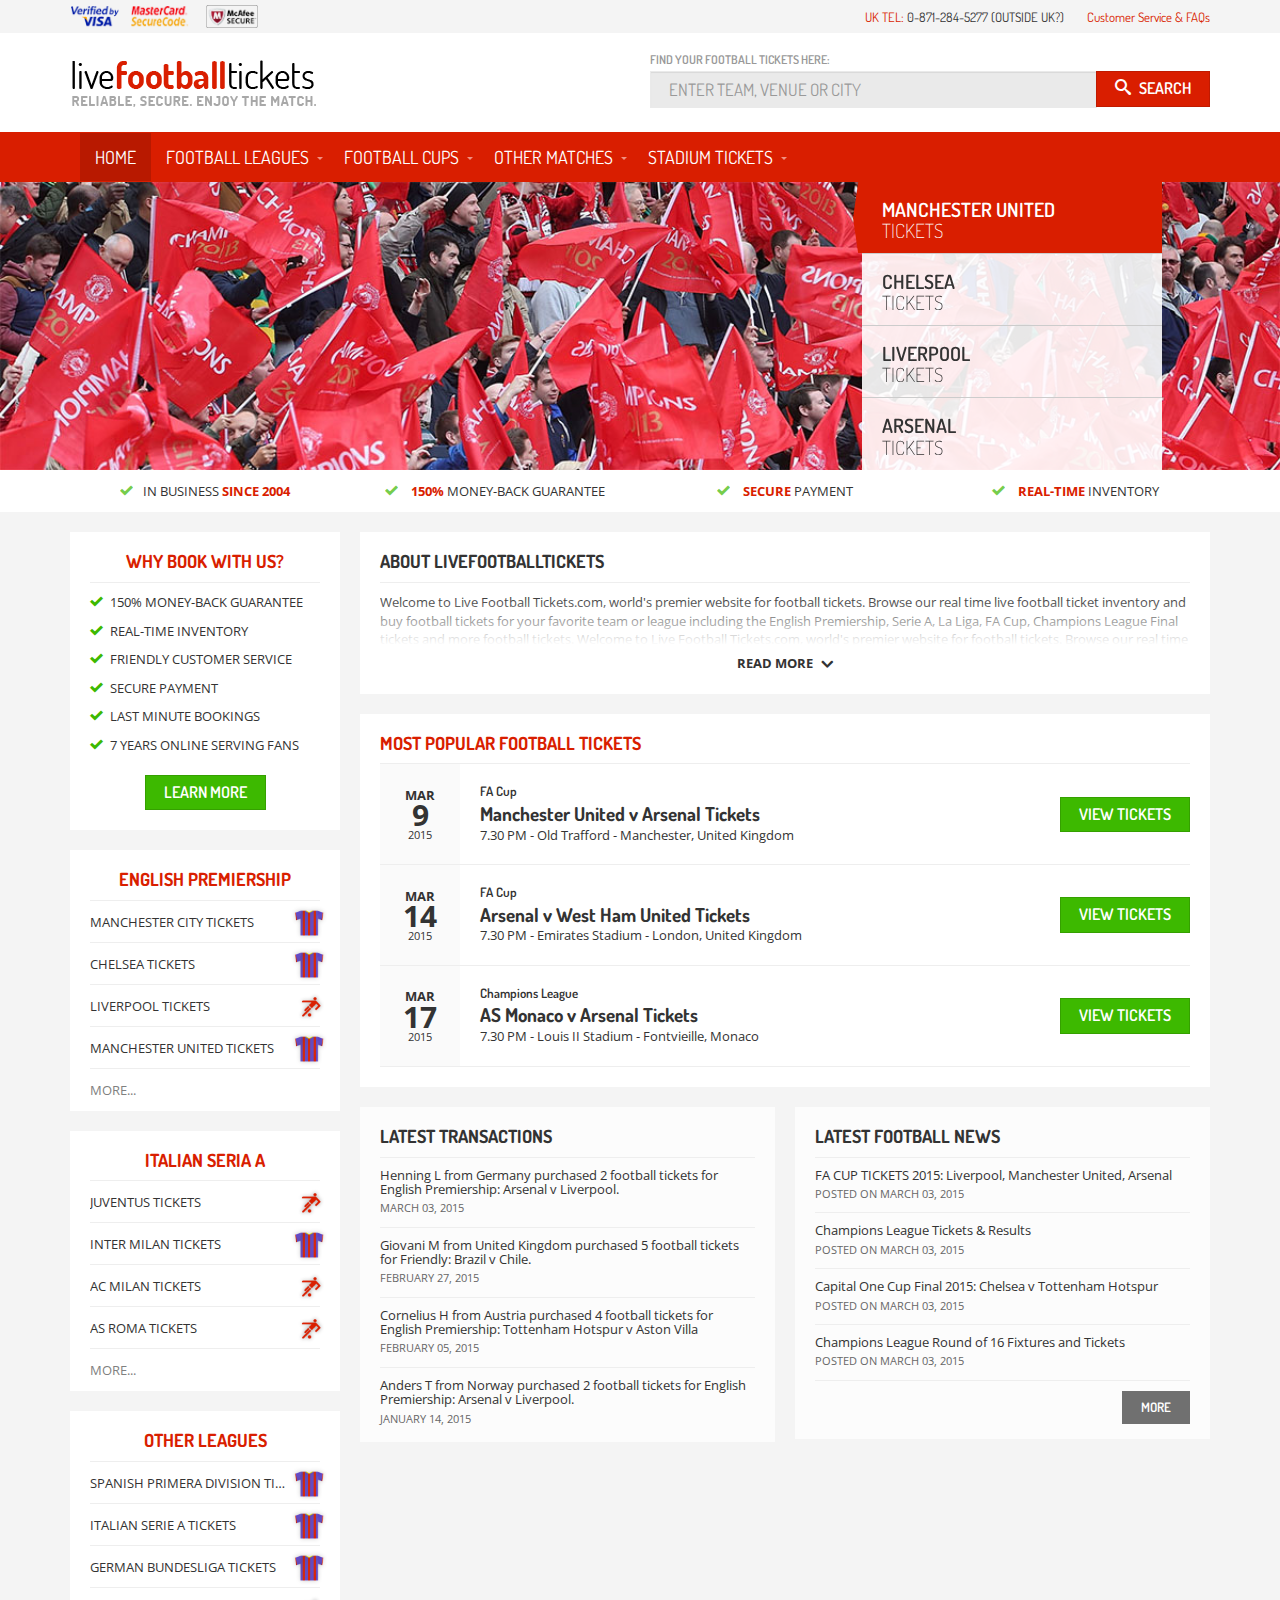
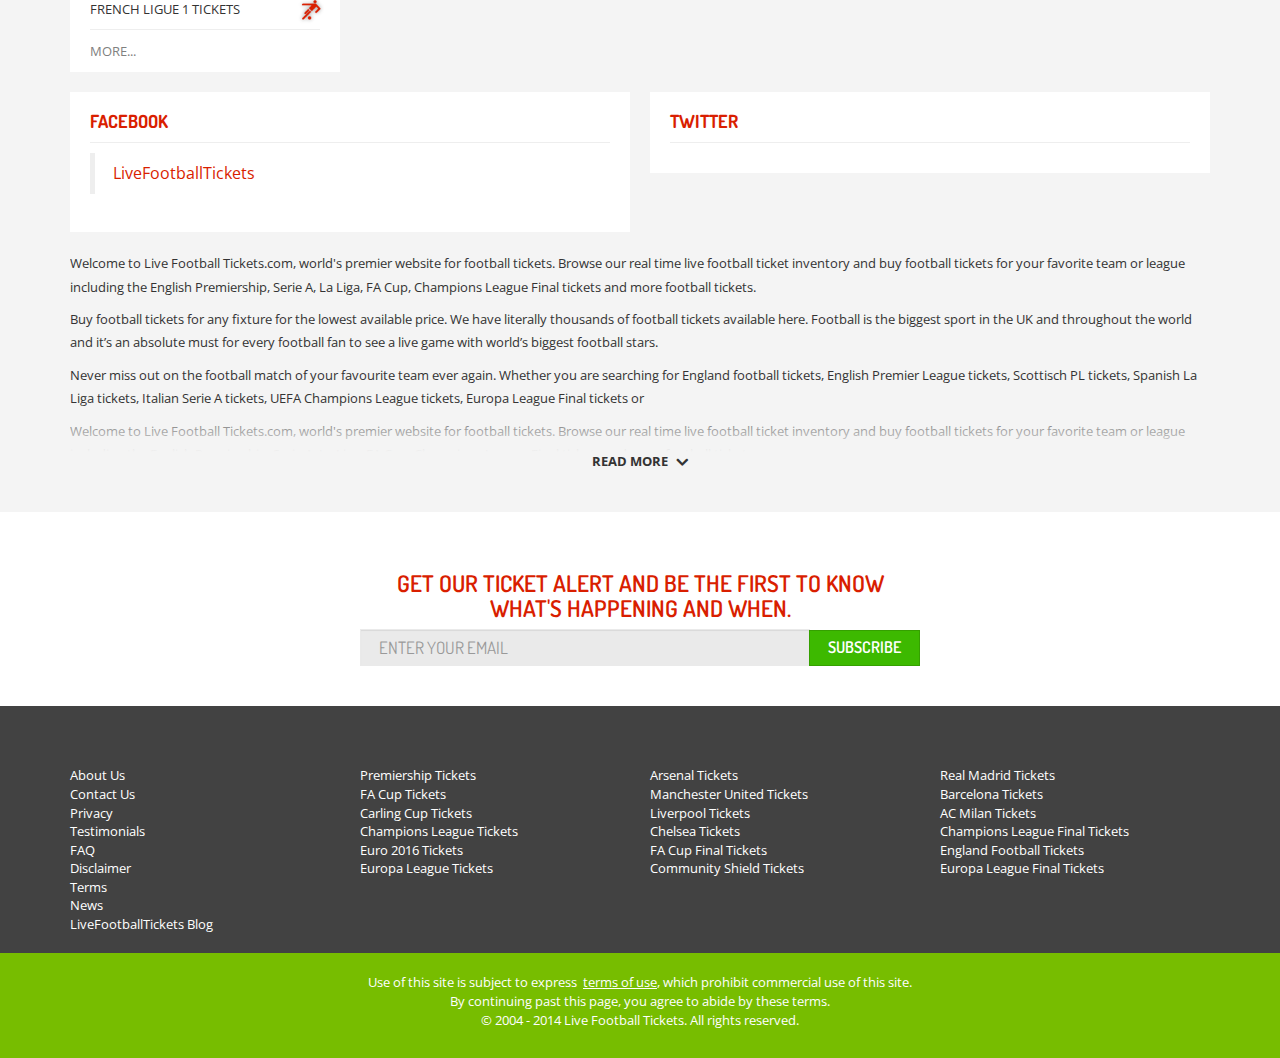
==== commit c8896493: "Updates" ====
--- a/index.html
+++ b/index.html
@@ -10,7 +10,7 @@
     <base href="/livefootballtickets">
     <!-- for github deploy only -->
     <link rel="stylesheet" href="styles/vendor.css?v=af28445c48b2ef10b7b23343bd97a630" inline>
-    <link rel="stylesheet" href="styles/app.css?v=44ea3790572076ad682a41f0f8be0756" inline>
+    <link rel="stylesheet" href="styles/app.css?v=648daadb6c987b1f58bea4bc08193404" inline>
     <meta http-equiv="X-UA-Compatible" content="IE=edge" />
     <!--[if lt IE 9]>
 <link href="/respond.proxy.gif" id="respond-redirect" rel="respond-redirect"/>
@@ -56,11 +56,11 @@
           <div class="row">
             <div class="col-xs-7 col-sm-5">
               <div class="wrap wrap-verified">
-                <img src="images/verified.png" alt="Verified by VISA, MasterCard SecureCode, McAfee Secure" width="135" class="img-responsive" />
+                <img src="images/verified.png" alt="Verified by VISA, MasterCard SecureCode, McAfee Secure" width="135" class="img-responsive">
               </div>
               <div class="wrap wrap-mcafee">
                 <a href="#">
-                  <img src="images/mcafee-secure.png" alt="McAfee Secure" class="img-responsive" />
+                  <img src="images/mcafee-secure.png" alt="McAfee Secure" class="img-responsive">
                 </a>
               </div>
               <div class="wrap wrap-fb">
@@ -70,7 +70,7 @@
             <div class="col-sm-7 hidden-xs contact-info">
               <span class="text-uppercase">
                 <span class="text-primary">UK tel:</span> 0-871-284-5277 (outside UK?)</span>
-              <a href="/content.html" class="faq-link">Customer Service & FAQs</a>
+              <a href="content.html" class="faq-link">Customer Service & FAQs</a>
             </div>
             <div class="col-xs-5 visible-xs-block text-uppercase contact-info">
               <div class="text-muted">
@@ -87,9 +87,9 @@
           <div class="container">
             <div class="row">
               <div class="col-sm-3">
-                <a href="/" class="logo">
+                <a href="index.html" class="logo">
                   <div class="logo-title text-hide">
-                    <img src="images/logo.png" alt="LiveFootballTickets: Reliable, secure, enjoy the match." class="logo-img img-responsive" />LiveFootballTickets</div>
+                    <img src="images/logo.png" alt="LiveFootballTickets: Reliable, secure, enjoy the match." class="logo-img img-responsive">LiveFootballTickets</div>
                   <div class="logo-subtitle text-hide">Reliable, secure, enjoy the match.</div>
                 </a>
               </div>
@@ -98,7 +98,7 @@
                   <h5 class="search-label hidden-xs">Find your football tickets here:</h5>
                   <form action="/" type="POST"></form>
                   <div class="input-group">
-                    <input id="search-main" name="" placeholder="Enter team, venue or city" class="form-control input-lg" />
+                    <input id="search-main" name="" placeholder="Enter team, venue or city" class="form-control input-lg">
                     <span class="input-group-btn">
                       <button type="submit" class="btn btn-lg btn-primary">
                         <i class="icon icon-search"></i>
@@ -124,73 +124,73 @@
             <div id="main-menu" class="navbar-collapse collapse">
               <ul class="nav navbar-nav">
                 <li class="active">
-                  <a href="/">Home</a>
+                  <a href="index.html">Home</a>
                 </li>
                 <li class="dropdown">
-                  <a href="/league.html">Football Leagues</a>
+                  <a href="league.html">Football Leagues</a>
                   <button data-toggle="dropdown" aria-expanded="false" class="dropdown-toggle">
                     <span class="caret"></span>
                   </button>
                   <ul role="menu" class="dropdown-menu">
                     <li>
-                      <a href="/league.html">About</a>
-                    </li>
-                    <li>
-                      <a href="/league.html">Contact</a>
-                    </li>
-                    <li>
-                      <a href="/league.html">Contact</a>
-                    </li>
-                    <li>
-                      <a href="/league.html">About</a>
-                    </li>
-                    <li>
-                      <a href="/league.html">Contact</a>
-                    </li>
-                    <li>
-                      <a href="/league.html">Contact</a>
+                      <a href="league.html">About</a>
+                    </li>
+                    <li>
+                      <a href="league.html">Contact</a>
+                    </li>
+                    <li>
+                      <a href="league.html">Contact</a>
+                    </li>
+                    <li>
+                      <a href="league.html">About</a>
+                    </li>
+                    <li>
+                      <a href="league.html">Contact</a>
+                    </li>
+                    <li>
+                      <a href="league.html">Contact</a>
                     </li>
                   </ul>
                 </li>
                 <li class="dropdown">
-                  <a href="/league.html">Football Cups</a>
+                  <a href="league.html">Football Cups</a>
                   <button data-toggle="dropdown" aria-expanded="false" class="dropdown-toggle">
                     <span class="caret"></span>
                   </button>
                   <ul role="menu" class="dropdown-menu">
                     <li>
-                      <a href="/content.html">About</a>
-                    </li>
-                    <li>
-                      <a href="/content.html">Contact</a>
+                      <a href="content.html">About</a>
+                    </li>
+                    <li>
+                      <a href="content.html">Contact</a>
                     </li>
                   </ul>
                 </li>
                 <li class="dropdown">
-                  <a href="/match.html">Other matches</a>
+                  <a href="match.html">Other matches</a>
                   <button data-toggle="dropdown" aria-expanded="false" class="dropdown-toggle">
                     <span class="caret"></span>
                   </button>
                   <ul role="menu" class="dropdown-menu">
                     <li>
-                      <a href="/match.html">About</a>
-                    </li>
-                    <li>
-                      <a href="/match.html">Contact</a>
+                      <a href="match.html">About</a>
+                    </li>
+                    <li>
+                      <a href="match.html">Contact</a>
                     </li>
                   </ul>
                 </li>
                 <li class="dropdown">
-                  <a href="/match.html">Stadium tickets</a>
+                  <a href="match.html">Stadium tickets</a>
                   <button data-toggle="dropdown" aria-expanded="false" class="dropdown-toggle">
                     <span class="caret"></span>
                   </button>
                   <ul role="menu" class="dropdown-menu">
                     <li>
-                      <a href="/content.html">About</a>
-                    </li>
-                    <li>
-                      <a href="/content.html">Contact</a>
+                      <a href="content.html">About</a>
+                    </li>
+                    <li>
+                      <a href="content.html">Contact</a>
                     </li>
                   </ul>
                 </li>
@@ -221,7 +221,7 @@
           <div class="container">
             <ul id="header-slider-nav">
               <li data-idx="0" class="active">
-                <a href="/club.html" class="slider-nav-link">
+                <a href="club.html" class="slider-nav-link">
                   <div class="slider-nav-inner">
                     <div class="triangle"></div>
                     <h4>Manchester United</h4>
@@ -230,7 +230,7 @@
                 </a>
               </li>
               <li data-idx="1">
-                <a href="/club.html" class="slider-nav-link">
+                <a href="club.html" class="slider-nav-link">
                   <div class="slider-nav-inner">
                     <div class="triangle"></div>
                     <h4>Chelsea</h4>
@@ -239,7 +239,7 @@
                 </a>
               </li>
               <li data-idx="2">
-                <a href="/club.html" class="slider-nav-link">
+                <a href="club.html" class="slider-nav-link">
                   <div class="slider-nav-inner">
                     <div class="triangle"></div>
                     <h4>Liverpool</h4>
@@ -248,7 +248,7 @@
                 </a>
               </li>
               <li data-idx="3">
-                <a href="/club.html" class="slider-nav-link">
+                <a href="club.html" class="slider-nav-link">
                   <div class="slider-nav-inner">
                     <div class="triangle"></div>
                     <h4>Arsenal</h4>
@@ -340,13 +340,13 @@
                 <ul class="box-list box-list--links">
                   <li>
                     <a href="/club.html">
-                      <img src="images/shirt-generic.png" height="45">
+                      <img src="images/shirt-temp.png" height="45">
                       <span>Manchester City tickets</span>
                     </a>
                   </li>
                   <li>
                     <a href="/club.html">
-                      <img src="images/shirt-generic.png" height="45">
+                      <img src="images/shirt-temp.png" height="45">
                       <span>Chelsea tickets</span>
                     </a>
                   </li>
@@ -358,7 +358,7 @@
                   </li>
                   <li>
                     <a href="/club.html">
-                      <img src="images/shirt-generic.png" height="45">
+                      <img src="images/shirt-temp.png" height="45">
                       <span>Manchester United tickets</span>
                     </a>
                   </li>
@@ -376,25 +376,25 @@
                 <ul class="box-list box-list--links">
                   <li>
                     <a href="/club.html">
+                      <img src="images/shirt-generic.png" height="45">
+                      <span>Juventus tickets</span>
+                    </a>
+                  </li>
+                  <li>
+                    <a href="/club.html">
                       <img src="images/shirt-temp.png" height="45">
-                      <span>Juventus tickets</span>
+                      <span>Inter Milan tickets</span>
                     </a>
                   </li>
                   <li>
                     <a href="/club.html">
                       <img src="images/shirt-generic.png" height="45">
-                      <span>Inter Milan tickets</span>
+                      <span>AC Milan tickets</span>
                     </a>
                   </li>
                   <li>
                     <a href="/club.html">
-                      <img src="images/shirt-temp.png" height="45">
-                      <span>AC Milan tickets</span>
-                    </a>
-                  </li>
-                  <li>
-                    <a href="/club.html">
-                      <img src="images/shirt-temp.png" height="45">
+                      <img src="images/shirt-generic.png" height="45">
                       <span>AS Roma tickets</span>
                     </a>
                   </li>
@@ -412,13 +412,13 @@
                 <ul class="box-list box-list--links">
                   <li>
                     <a href="/league.html">
-                      <img src="images/shirt-generic.png" height="45">
+                      <img src="images/shirt-temp.png" height="45">
                       <span>Spanish primera division tickets</span>
                     </a>
                   </li>
                   <li>
                     <a href="/league.html">
-                      <img src="images/shirt-generic.png" height="45">
+                      <img src="images/shirt-temp.png" height="45">
                       <span>Italian Serie A tickets</span>
                     </a>
                   </li>
@@ -566,7 +566,7 @@
                 <ul class="box-list box-list--news">
                   <!-- macro: newsListItem -->
                   <li>
-                    <a href="/content.html">
+                    <a href="content.html">
                       <h4 class="news-title">FA CUP TICKETS 2015: Liverpool, Manchester United, Arsenal</h4>
                       <span class="news-date">posted on</span>
                       <time class="news-date">March 03, 2015</time>
@@ -575,7 +575,7 @@
                   <!-- endmacro -->
                   <!-- macro: newsListItem -->
                   <li>
-                    <a href="/content.html">
+                    <a href="content.html">
                       <h4 class="news-title">Champions League Tickets &amp; Results</h4>
                       <span class="news-date">posted on</span>
                       <time class="news-date">March 03, 2015</time>
@@ -584,7 +584,7 @@
                   <!-- endmacro -->
                   <!-- macro: newsListItem -->
                   <li>
-                    <a href="/content.html">
+                    <a href="content.html">
                       <h4 class="news-title">Capital One Cup Final 2015: Chelsea v Tottenham Hotspur</h4>
                       <span class="news-date">posted on</span>
                       <time class="news-date">March 03, 2015</time>
@@ -593,7 +593,7 @@
                   <!-- endmacro -->
                   <!-- macro: newsListItem -->
                   <li>
-                    <a href="/content.html">
+                    <a href="content.html">
                       <h4 class="news-title">Champions League Round of 16 Fixtures and Tickets</h4>
                       <span class="news-date">posted on</span>
                       <time class="news-date">March 03, 2015</time>
@@ -601,7 +601,7 @@
                   </li>
                   <!-- endmacro -->
                   <li>
-                    <a href="/news.html" class="more clearfix">
+                    <a href="news.html" class="more clearfix">
                       <button class="btn btn-default btn-md pull-right">More</button>
                     </a>
                   </li>
@@ -663,7 +663,7 @@
             <h3 class="text-center text-primary">Get our ticket alert and be the first to know what's happening and when.</h3>
             <form action="" type="POST">
               <div class="input-group">
-                <input placeholder="Enter your email" class="form-control input-lg" />
+                <input placeholder="Enter your email" class="form-control input-lg">
                 <span class="input-group-btn">
                   <button class="btn btn-lg btn-success">Subscribe</button>
                 </span>
@@ -712,44 +712,44 @@
           <div class="col-xs-6 col-sm-4 col-md-3">
             <ul>
               <li>
-                <a href="/league.html">Premiership Tickets</a>
-              </li>
-              <li>
-                <a href="/league.html">FA Cup Tickets</a>
-              </li>
-              <li>
-                <a href="/league.html">Carling Cup Tickets</a>
-              </li>
-              <li>
-                <a href="/league.html">Champions League Tickets</a>
-              </li>
-              <li>
-                <a href="/league.html">Euro 2016 Tickets</a>
-              </li>
-              <li>
-                <a href="/league.html">Europa League Tickets</a>
+                <a href="league.html">Premiership Tickets</a>
+              </li>
+              <li>
+                <a href="league.html">FA Cup Tickets</a>
+              </li>
+              <li>
+                <a href="league.html">Carling Cup Tickets</a>
+              </li>
+              <li>
+                <a href="league.html">Champions League Tickets</a>
+              </li>
+              <li>
+                <a href="league.html">Euro 2016 Tickets</a>
+              </li>
+              <li>
+                <a href="league.html">Europa League Tickets</a>
               </li>
             </ul>
           </div>
           <div class="col-xs-6 col-sm-4 col-md-3">
             <ul>
               <li>
-                <a href="/club.html">Arsenal Tickets</a>
-              </li>
-              <li>
-                <a href="/club.html">Manchester United Tickets</a>
-              </li>
-              <li>
-                <a href="/club.html">Liverpool Tickets</a>
-              </li>
-              <li>
-                <a href="/club.html">Chelsea Tickets</a>
-              </li>
-              <li>
-                <a href="/club.html">FA Cup Final Tickets</a>
-              </li>
-              <li>
-                <a href="/club.html">Community Shield Tickets</a>
+                <a href="club.html">Arsenal Tickets</a>
+              </li>
+              <li>
+                <a href="club.html">Manchester United Tickets</a>
+              </li>
+              <li>
+                <a href="club.html">Liverpool Tickets</a>
+              </li>
+              <li>
+                <a href="club.html">Chelsea Tickets</a>
+              </li>
+              <li>
+                <a href="club.html">FA Cup Final Tickets</a>
+              </li>
+              <li>
+                <a href="club.html">Community Shield Tickets</a>
               </li>
             </ul>
           </div>
@@ -797,9 +797,9 @@
           <div class="modal-body">
             <header class="text-center">
               <div class="text-uppercase">Welcome to</div>
-              <img src="images/logo.png" alt="" class="img-responsive center-block" />
+              <img src="images/logo.png" alt="" class="img-responsive center-block">
               <div class="modal-banner breath-md-top">
-                <img src="images/hp-banner.jpg" alt="" class="img-responsive center-block" />
+                <img src="images/hp-banner.jpg" alt="" class="img-responsive center-block">
               </div>
             </header>
             <!-- macro: box_whyBookWithUs -->
@@ -876,7 +876,7 @@
         }
       }(document, "script", "twitter-wjs");
     </script>
-    <script src="scripts/vendor.js?v=fd41f0cd71d80eb8d44043fdc073ce47" inline></script>
+    <script src="scripts/vendor.js?v=777d58a789b7d7d31c76078dff7ad525" inline></script>
     <script src="scripts/app.js?v=3622ab19b0df79af62c5928af5fc5c9d" inline></script>
     <!-- partial: notifications -->
     <script>
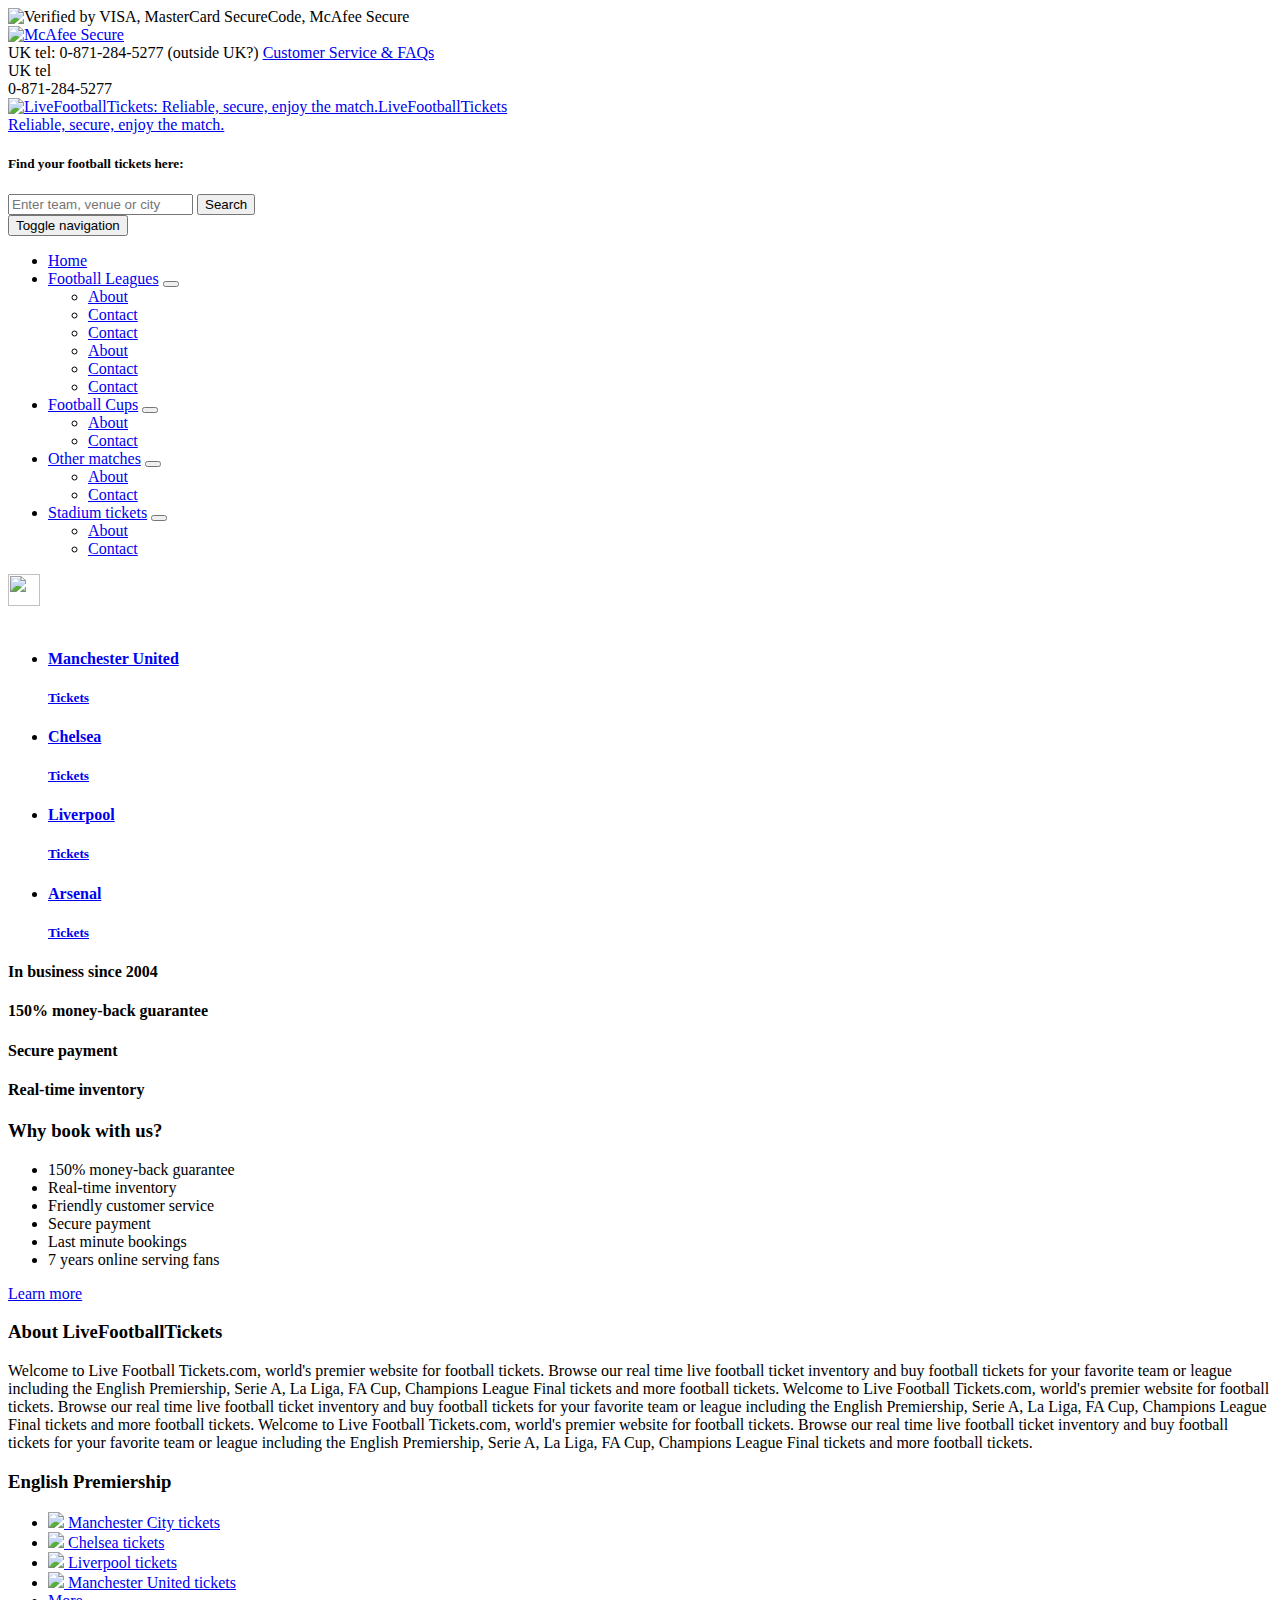
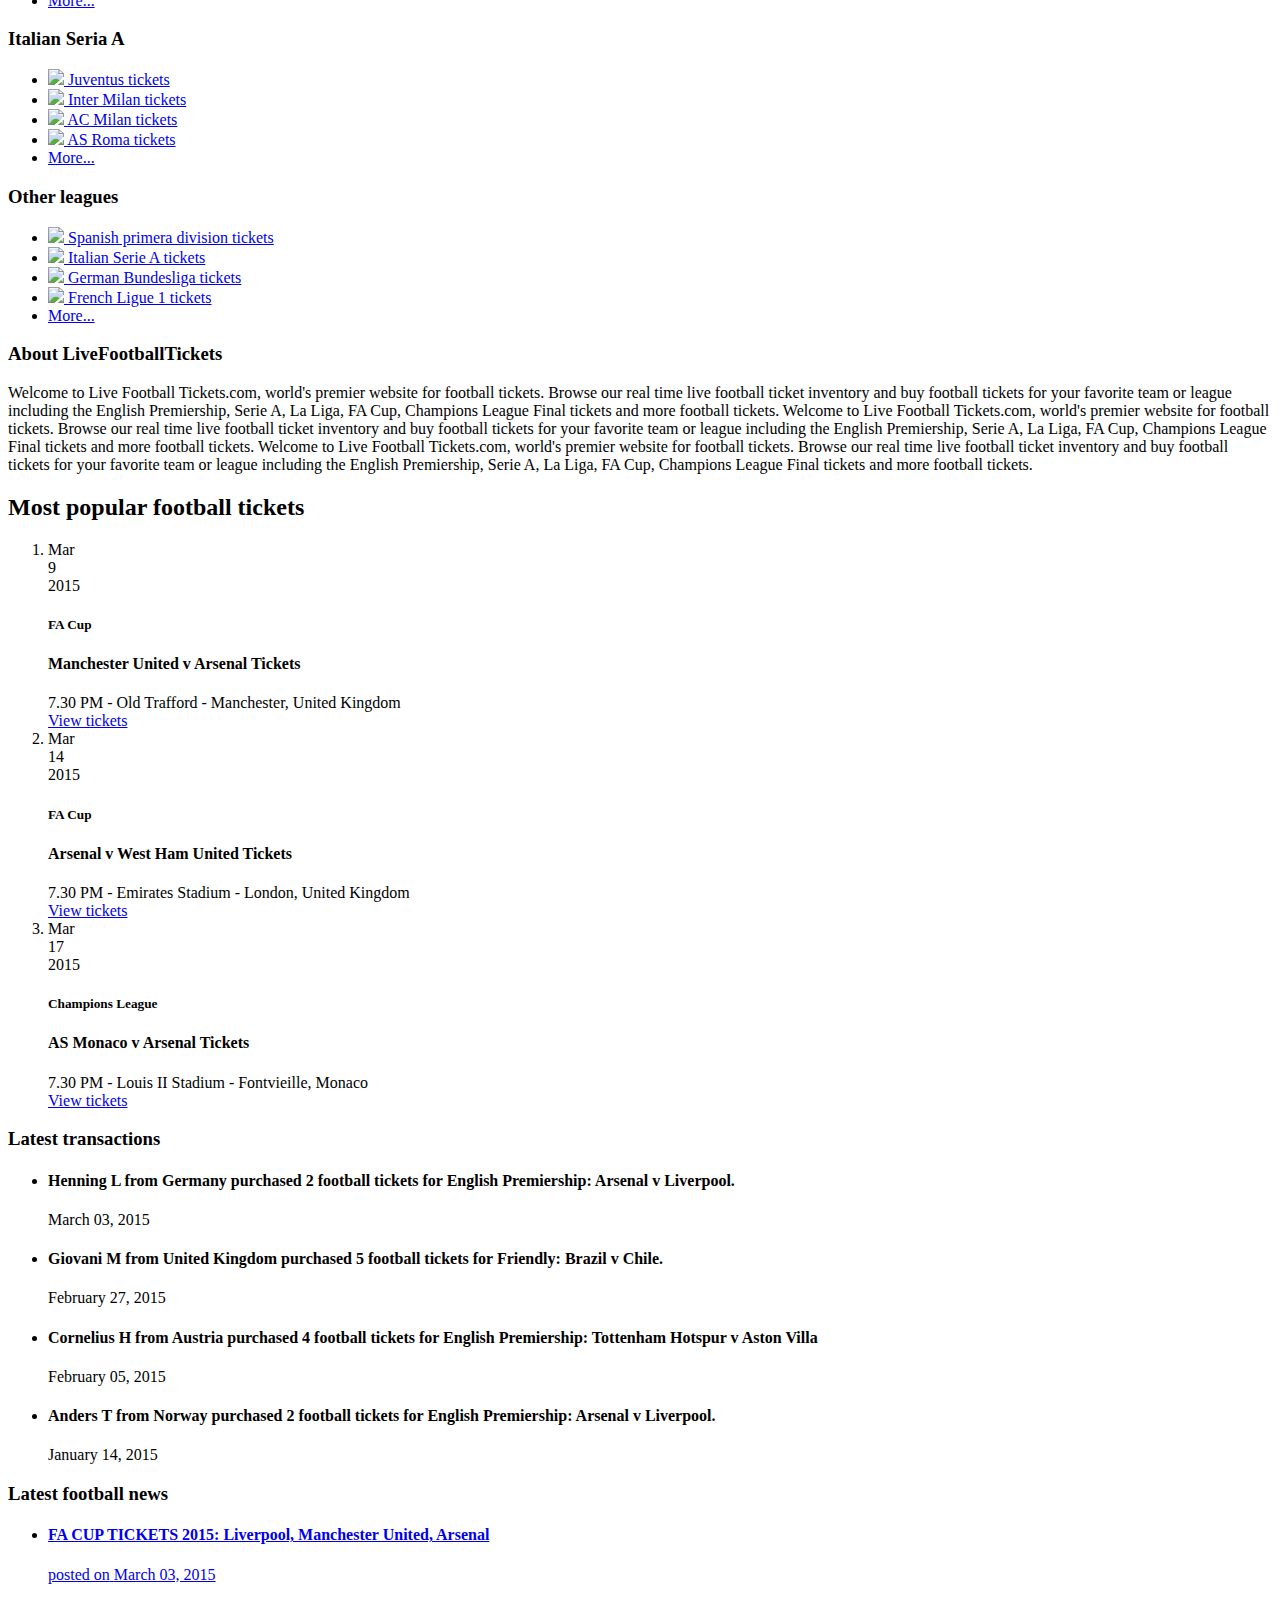
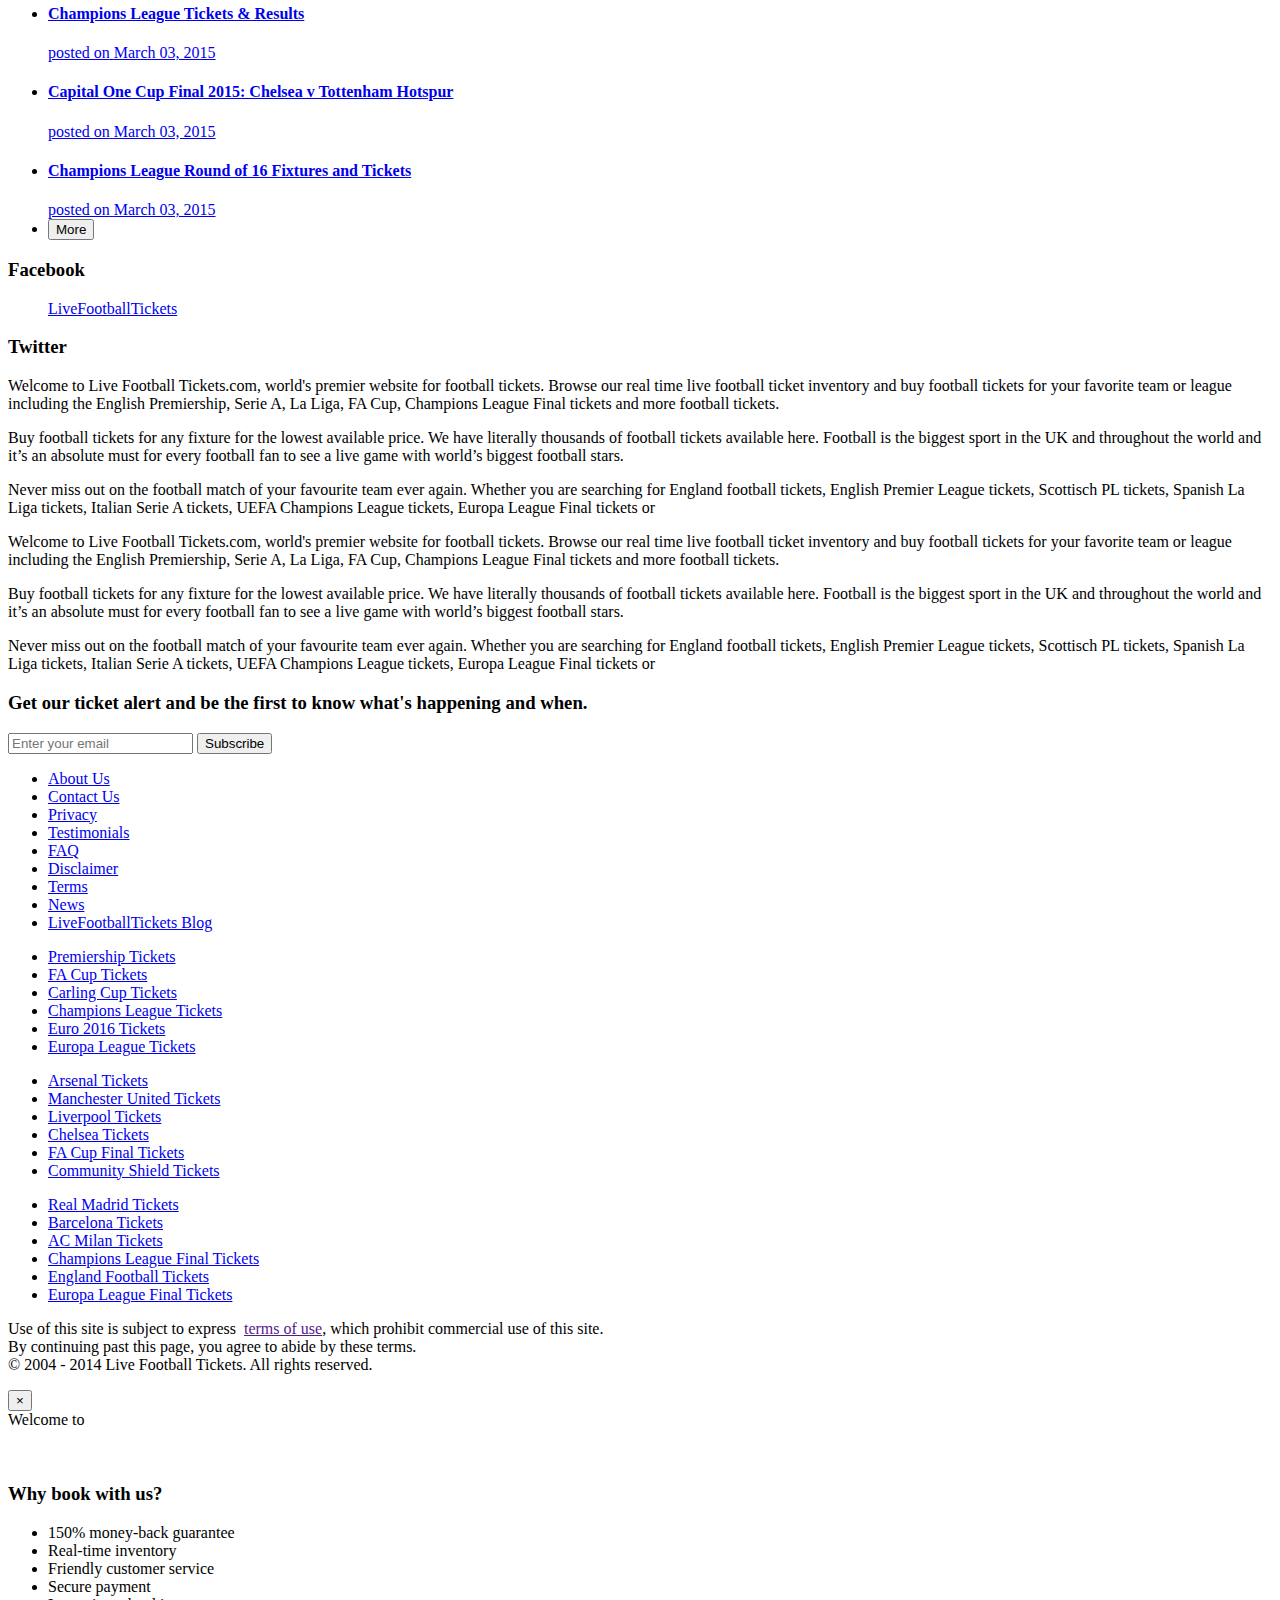
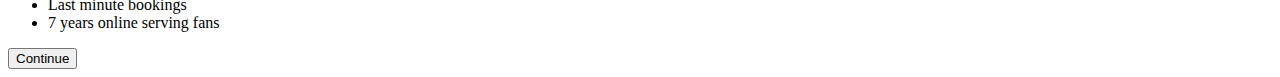
==== commit 5f62c108: "Updates" ====
--- a/index.html
+++ b/index.html
@@ -7,7 +7,7 @@
     <meta name="viewport" content="width=device-width, initial-scale=1">
     <!-- Place favicon.ico and apple-touch-icon.png in the root directory-->
     <link href="http://fonts.googleapis.com/css?family=Dosis:300,400,600,700,800|Open+Sans:300italic,400italic,400,300,700" rel="stylesheet" type="text/css" />
-    <base href="/livefootballtickets">
+    <base href="/livefootballtickets/">
     <!-- for github deploy only -->
     <link rel="stylesheet" href="styles/vendor.css?v=af28445c48b2ef10b7b23343bd97a630" inline>
     <link rel="stylesheet" href="styles/app.css?v=648daadb6c987b1f58bea4bc08193404" inline>
@@ -340,13 +340,13 @@
                 <ul class="box-list box-list--links">
                   <li>
                     <a href="/club.html">
-                      <img src="images/shirt-temp.png" height="45">
+                      <img src="images/shirt-generic.png" height="45">
                       <span>Manchester City tickets</span>
                     </a>
                   </li>
                   <li>
                     <a href="/club.html">
-                      <img src="images/shirt-temp.png" height="45">
+                      <img src="images/shirt-generic.png" height="45">
                       <span>Chelsea tickets</span>
                     </a>
                   </li>
@@ -358,7 +358,7 @@
                   </li>
                   <li>
                     <a href="/club.html">
-                      <img src="images/shirt-temp.png" height="45">
+                      <img src="images/shirt-generic.png" height="45">
                       <span>Manchester United tickets</span>
                     </a>
                   </li>
@@ -376,7 +376,7 @@
                 <ul class="box-list box-list--links">
                   <li>
                     <a href="/club.html">
-                      <img src="images/shirt-generic.png" height="45">
+                      <img src="images/shirt-temp.png" height="45">
                       <span>Juventus tickets</span>
                     </a>
                   </li>
@@ -388,13 +388,13 @@
                   </li>
                   <li>
                     <a href="/club.html">
-                      <img src="images/shirt-generic.png" height="45">
+                      <img src="images/shirt-temp.png" height="45">
                       <span>AC Milan tickets</span>
                     </a>
                   </li>
                   <li>
                     <a href="/club.html">
-                      <img src="images/shirt-generic.png" height="45">
+                      <img src="images/shirt-temp.png" height="45">
                       <span>AS Roma tickets</span>
                     </a>
                   </li>
@@ -418,13 +418,13 @@
                   </li>
                   <li>
                     <a href="/league.html">
-                      <img src="images/shirt-temp.png" height="45">
+                      <img src="images/shirt-generic.png" height="45">
                       <span>Italian Serie A tickets</span>
                     </a>
                   </li>
                   <li>
                     <a href="/league.html">
-                      <img src="images/shirt-temp.png" height="45">
+                      <img src="images/shirt-generic.png" height="45">
                       <span>German Bundesliga tickets</span>
                     </a>
                   </li>
